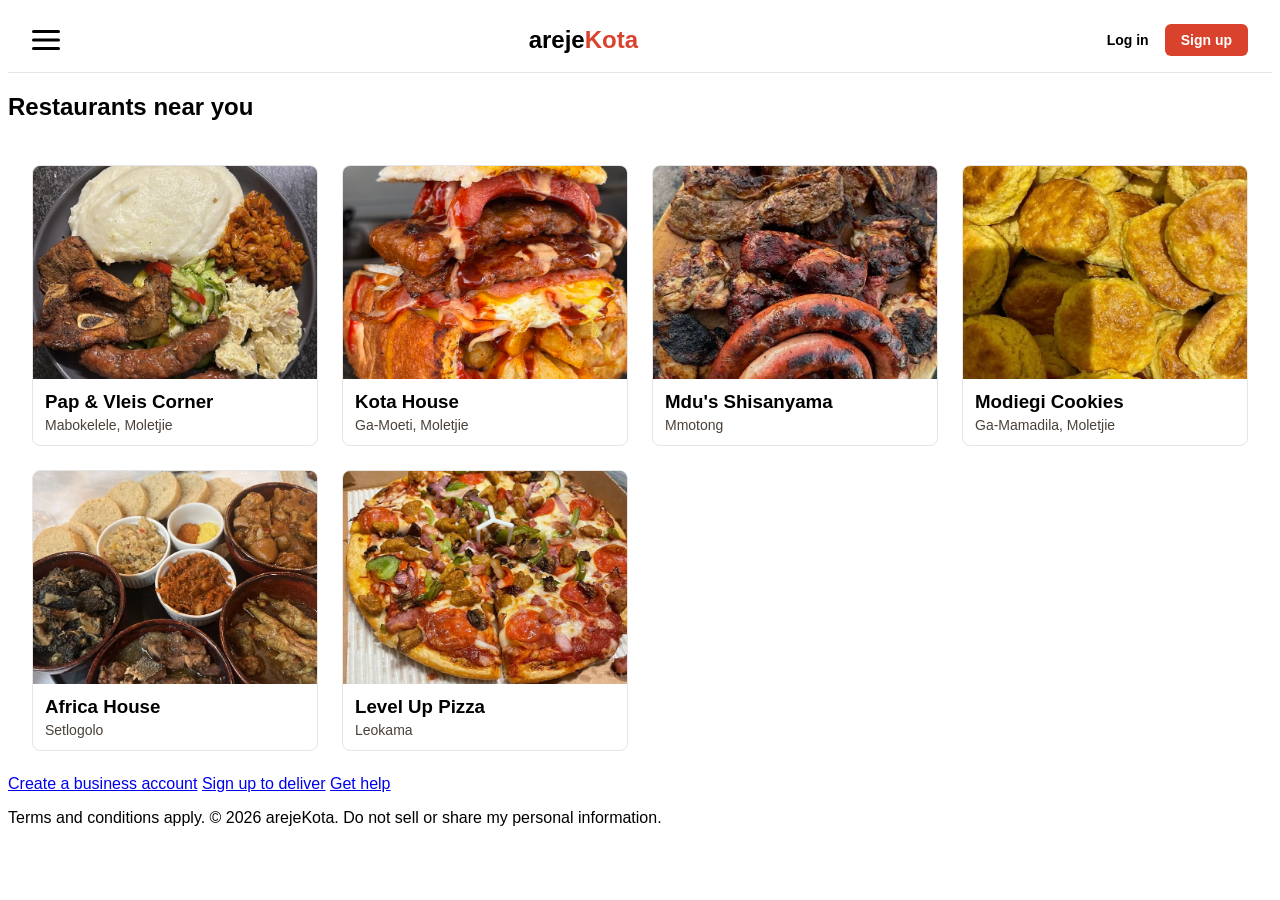
==== index.html @ 67c56a77 "Build homepage : header,hamburger menu , resturant grid" ====
<!DOCTYPE html>
<html lang="en">
<head>
    <meta charset="UTF-8">
    <meta name="viewport" content="width=device-width, initial-scale=1.0">
    <title>arejeKota</title>

    <link rel = "stylesheet" href = "css/styles.css">
</head>
<body>

  <header class="site-header">
    <button class="menu-button" type="button">
      <svg class="menu-icon" viewBox="0 0 28 24" xmlns="http://www.w3.org/2000/svg">
        <rect y="2" width="28" height="3" rx="1.5" fill="currentColor"/>
        <rect y="10.5" width="28" height="3" rx="1.5" fill="currentColor"/>
        <rect y="19" width="28" height="3" rx="1.5" fill="currentColor"/>
     </svg>
   </button>


    <a href="#" class="wordmark">
      <span>areje</span><span class="wordmark-accent">Kota</span>
    </a>
    <!--Customer authentication links-->
    <nav class="auth-navigation">
      <a href="#" class="login-link">Log in</a>
      <a href="#"class="signup-link">Sign up</a>
    </nav>


<!--Drop down menu hidden by default-->
    <nav class="mobile-menu" id="mobileMenu">
      <a href="#" class="menu-signup-link">Sign up </a>
      <a href="#" class="login-outline">Login</a>
      <a href="#"class="business-link">Register your restaurant</a>
      <a href="#"class="business-link">Create a business account</a>
    </nav>

    </nav>

  </header>

  <!--Main Content-->
  <main>


  <!--Resturant List-->
  <section class="restaurant-grid">
    <h2 class="section-title">Restaurants near you</h2>

    <div class="grid-container">
        <article class="restaurant-card">
            <img src="images/pap-vleis-corner/cover.jpeg" alt="Pap & Vleis Corner" class="restaurant-image">
            <div class="restaurant-info">
                <h3 class="restaurant-name">Pap & Vleis Corner</h3>
                <p class="restaurant-area">Mabokelele, Moletjie</p>
            </div>
        </article>
         <article class="restaurant-card">
            <img src="images/kota-house/cover.jpeg" alt="Kota House" class="restaurant-image">
            <div class="restaurant-info">
                <h3 class="restaurant-name">Kota House</h3>
                <p class="restaurant-area">Ga-Moeti, Moletjie</p>
            </div>
        </article>
         <article class="restaurant-card">
            <img src="images/mdu-chishanyama/cover.jpeg" alt="Mdu's Shisanyama" class="restaurant-image">
            <div class="restaurant-info">
                <h3 class="restaurant-name">Mdu's Shisanyama</h3>
                <p class="restaurant-area">Mmotong</p>
            </div>
        </article>
         <article class="restaurant-card">
            <img src="images/modiegi-cookies/cover.jpeg" alt="Modiegi Cookies" class="restaurant-image">
            <div class="restaurant-info">
                <h3 class="restaurant-name">Modiegi Cookies</h3>
                <p class="restaurant-area">Ga-Mamadila, Moletjie</p>
            </div>
        </article>   
        <article class="restaurant-card">
            <img src="images/africa-house/cover.jpeg" alt="Africa House" class="restaurant-image">
            <div class="restaurant-info">
                <h3 class="restaurant-name">Africa House</h3>
                <p class="restaurant-area">Setlogolo</p>
            </div>
        </article>

         <article class="restaurant-card">
            <img src="images/level-up-pizza/cover.jpeg" alt="Level Up Pizza" class="restaurant-image">
            <div class="restaurant-info">
                <h3 class="restaurant-name">Level Up Pizza </h3>
                <p class="restaurant-area">Leokama</p>
            </div>
        </article>
           
    </div>
</section>
  
<footer class="site-footer">
    <div class="footer-links">
        <a href="#">Create a business account</a>
        <a href="#">Sign up to deliver</a>
        <a href="#">Get help</a>
    </div>
    <div class="footer-legal">
        <p>Terms and conditions apply. © 2026 arejeKota. Do not sell or share my personal information.</p>
    </div>
</footer>
  

  <section>
    <!--Map-->
  </section>

  </main>

  <script src =js/script.js></script>

</body>
</html>
---- css/styles.css ----
/*Global*/

body {
    background-color: #FFFFFF;
    color: #000000;
    font-family: Arial, sans-serif;
}


/* Header*/

.site-header {
    display: flex;
    align-items: center;
    justify-content: space-between;

    padding: 16px 24px;
    border-bottom: 1px solid #E5E5E5;
    position: relative;
}


/* Hamburger menu button */

.menu-button {
    display: flex;
    align-items: center;
    justify-content: center;

    border: none;
    background: transparent;
    color: #000000;

    cursor: pointer;
    padding: 0;
}

.menu-icon {
    width: 28px;
    height: 24px;
}


/* Wordmark: "areje" in black, "Kota" in red */

.wordmark {
    color: #000000;
    font-size: 24px;
    font-weight: bold;
    text-decoration: none;
}

.wordmark-accent {
    color: #D9432E;
}


/* Log in / Sign up (header versions) */

.auth-navigation {
    display: flex;
    align-items: center;
    gap: 16px;
}

.login-link {
    color: #000000;
    text-decoration: none;
    font-size: 14px;
    font-weight: 600;
}

.login-link:hover {
    color: #D9432E;
}

.signup-link {
    background-color: #D9432E;
    color: #FFFFFF;
    text-decoration: none;
    font-size: 14px;
    font-weight: 600;
    padding: 8px 16px;
    border-radius: 6px;
}

.signup-link:hover {
    background-color:#000000;
    color: #FFFFFF;
}


/* Dropdown / slide-in menu*/

.mobile-menu {
    display: none;
    flex-direction: column;
    gap: 12px;

    height: 100vh;
    width: 280px;

    position: fixed;
    top: 0;
    left: 0;

    background-color: #FFFFFF;
    border-right: 1px solid #E5E5E5;
    box-shadow: 2px 0 12px rgba(0, 0, 0, 0.15);
    padding: 24px;
    z-index: 999;
}

.menu-signup-link {
    display: block;
    text-align: center;

    background-color: #D9432E;
    color: #FFFFFF;
    text-decoration: none;

    font-size: 14px;
    font-weight: 600;
    padding: 8px 16px;
    border-radius: 6px;
}

.menu-signup-link:hover {
    background-color: #000000;
}

.login-outline {
    display: block;
    text-align: center;

    background-color: #FFFFFF;
    color: #000000;
    border: 1px solid #000000;

    text-decoration: none;
    font-size: 14px;
    font-weight: 600;
    padding: 8px 16px;
    border-radius: 6px;
}

.login-outline:hover {
    background-color: #000000;
    color: #FFFFFF;
}

.business-link {
    display: block;
    color: #4A4038;
    text-decoration: none;
    font-size: 14px;
    font-weight: 600;
    padding: 8px 16px;
}

.business-link:hover {
    color: #000000;
    text-decoration: underline;
}

/* Restaurant Grid styles*/

.grid-container {
    display: grid;
    grid-template-columns: repeat(4, 1fr);
    gap: 24px;
    padding: 24px;
    
}

.restaurant-card {
    border: 1px solid #E5E5E5;
    border-radius: 8px;
    overflow: hidden;
}

.restaurant-image {
    width: 100%;
    aspect-ratio: 4/3;
    object-fit: cover;
    display: block;
}

.restaurant-name {
    padding: 12px;
    margin: 0;
}

@media (max-width: 700px) {
    .grid-container {
        grid-template-columns: 1fr;
    }
}

.restaurant-area{
  padding: 0 12px 12px 12px;
  margin : 0 ;
  font-size : 14px;
  color:#4A4038;
}

.restaurant-name{
  padding:12px 12px 4px 12px;
  margin:0;


}
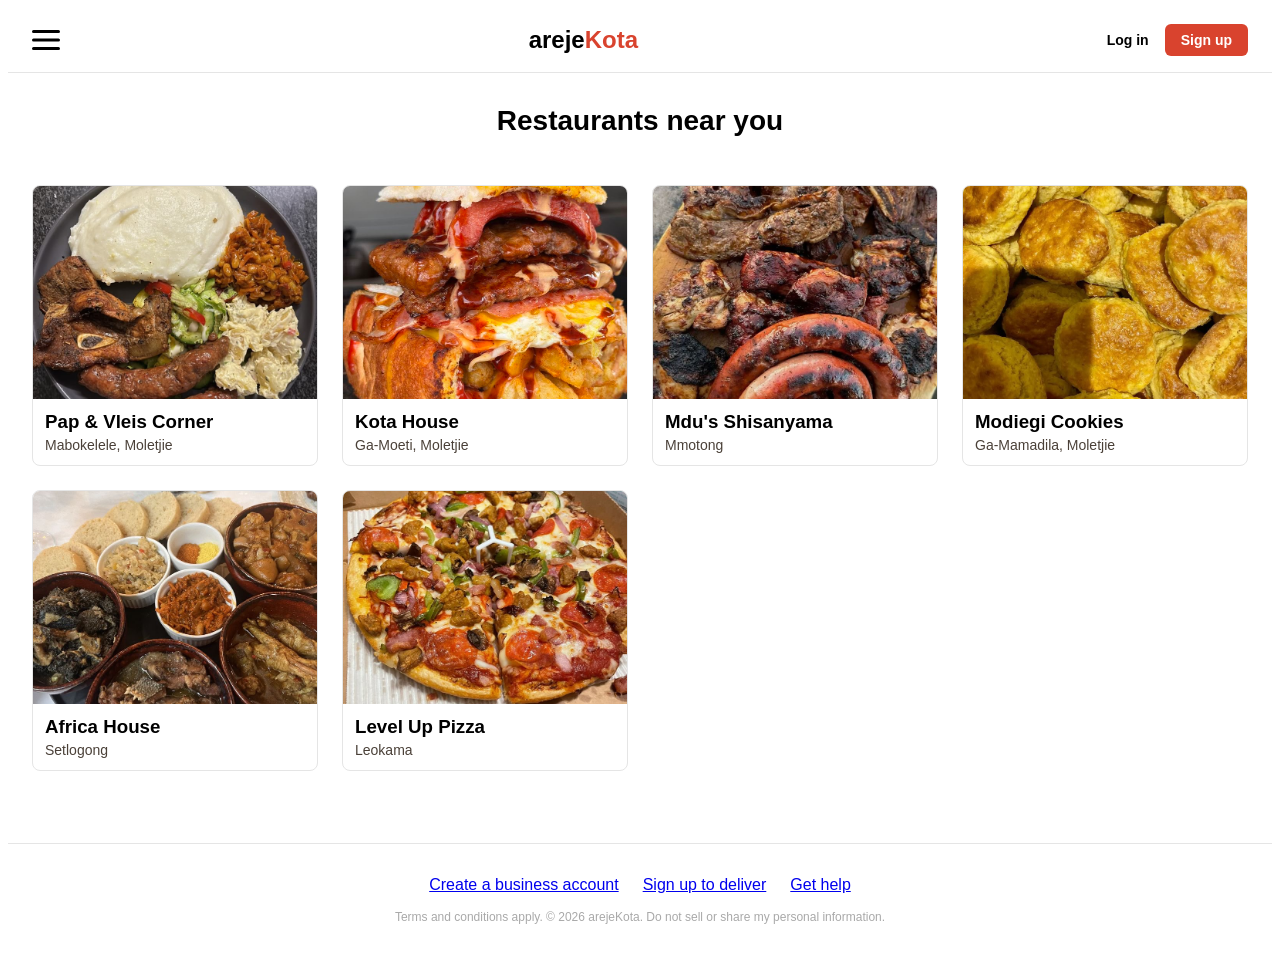
==== commit 699ecc5c: "Add sign up,login and OTP pages,footer styling and active links on the hamburger menu" ====
--- a/index.html
+++ b/index.html
@@ -25,14 +25,14 @@
     <!--Customer authentication links-->
     <nav class="auth-navigation">
       <a href="#" class="login-link">Log in</a>
-      <a href="#"class="signup-link">Sign up</a>
+      <a href="signup.html"class="signup-link">Sign up</a>
     </nav>
 
 
 <!--Drop down menu hidden by default-->
     <nav class="mobile-menu" id="mobileMenu">
-      <a href="#" class="menu-signup-link">Sign up </a>
-      <a href="#" class="login-outline">Login</a>
+      <a href="signup.html" class="menu-signup-link">Sign up </a>
+      <a href="login.html" class="login-outline">Login</a>
       <a href="#"class="business-link">Register your restaurant</a>
       <a href="#"class="business-link">Create a business account</a>
     </nav>
@@ -82,7 +82,7 @@
             <img src="images/africa-house/cover.jpeg" alt="Africa House" class="restaurant-image">
             <div class="restaurant-info">
                 <h3 class="restaurant-name">Africa House</h3>
-                <p class="restaurant-area">Setlogolo</p>
+                <p class="restaurant-area">Setlogong</p>
             </div>
         </article>
 
--- a/css/styles.css
+++ b/css/styles.css
@@ -1,9 +1,16 @@
 /*Global*/
-
+*{
+    box-sizing :border-box;
+}
 body {
     background-color: #FFFFFF;
     color: #000000;
     font-family: Arial, sans-serif;
+    animation: fadeIn 0.3s ease-in;
+}
+@keyframes fadeIn{
+    from {opacity : 0;}
+    to {opacity : 1;}
 }
 
 
@@ -209,4 +216,164 @@
   margin:0;
 
 
-}+}
+
+.section-title{
+    text-align:center;
+    font-size:28px;
+    margin: 32px 0 24px 0 ;
+}
+
+.site-footer{
+    border-top:1px solid #E5E5E5;
+    padding: 32px 24px;
+    margin-top : 48px;
+}
+
+.footer-links{
+    display:flex;
+    justify-content:center;
+    gap: 24px;
+    margin-bottom:16px;
+}
+.footer-inks a {
+    color:#000000;
+    text-decoration: none;
+    font-size:14px;
+    font-weight:600;
+}
+.footer-links a:hover{
+    color : #D9432E;
+}
+
+.footer-legal {
+    text-align :center;
+}
+.footer-legal p {
+    color:#A9A9A9;
+    font-size:12px;
+}
+
+/* Sign up page Styling*/
+
+.signup-wordmark{
+    display:block;
+    text-align:center;
+    margin-top:40px;
+}
+
+.signup-card{
+    max-width:400px;
+    margin:40px auto;
+    padding:32px 28px;
+    border: 1px solid #E5E5E5;
+    border-radius:10px;
+}
+
+.signup-card h1{
+    font-size:22px;
+    margin: 0 0 24px 0;
+    text-align: center;
+
+}
+
+.signup-card-label{
+    display:block;
+    font-size:13px;
+    font-weight:600;
+    margin-bottom:6px;
+}
+.signup-card input{
+    width:100%;
+    padding: 10px 12px;
+    margin-bottom: 18px;
+    border: 1px solid #E5E5E5;
+    border-radius: 6px;
+    font-size:14px;
+    font-family:Arial , sans-serif;
+}
+
+.signup-card input:focus{
+    outline:none;
+    border: color #000000;
+}
+
+.submit-btn{
+    width:100%;
+    background-color:#D9432E;
+    color:#FFFFFF;
+    border:none;
+    border-radius:6px;
+    padding:12px;
+    font-size:15px;
+    font-weight:600;
+    cursor:pointer;
+}
+
+.submit-btn:hover{
+    background-color:#000000;
+}
+
+.login-hint{
+    text-align:center;
+    font-size:13px;
+    color:#4A4038;
+    margin-top: 20px;
+
+}
+
+.login-hint a {
+    color:#000000;
+    font-weight:600;
+    text-decoration:none;
+}
+
+.login-hint a:hover{
+    color: #d9d9d9
+}
+
+/*Verify Email*/
+
+.otp-subtext {
+    text-align: center;
+    font-size: 13px;
+    color: #4A4038;
+    margin-bottom: 24px;
+}
+
+.otp-inputs {
+    display: flex;
+    flex-direction: row;
+    justify-content: center;
+    gap: 10px;
+    margin-bottom: 20px;
+    margin-left:12px;
+    margin-right:12px;
+}
+
+.otp-box {
+    width: 44px;
+    height: 52px;
+    text-align: center;
+    font-size: 20px;
+    border: 1px solid #E5E5E5;
+    border-radius: 6px;
+    flex: none;
+}
+
+.otp-box:focus {
+    outline: none;
+    border-color: #000000;
+}
+
+.otp-timer {
+    text-align: center;
+    font-size: 13px;
+    color: #4A4038;
+    margin-bottom: 20px;
+}
+
+.signup-card .otp-box{
+    width:44px;
+}
+
